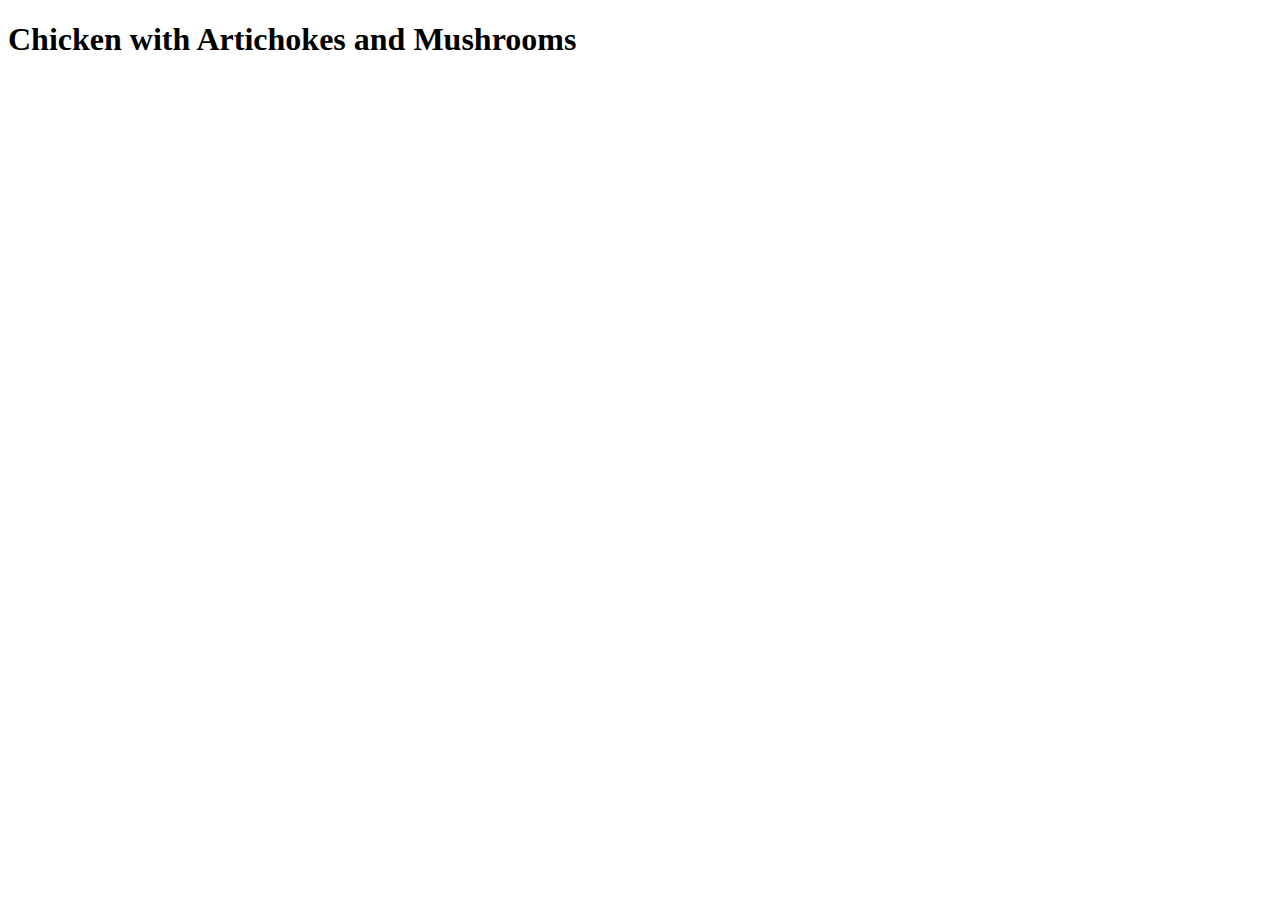
==== recipes/Artichokes.html @ 7f6b5d79 "Added Recipe list and files" ====
<!DOCTYPE html>
<html lang="en">
<head>
    <meta charset="UTF-8">
    <meta name="viewport" content="width=device-width, initial-scale=1.0">
    <title>Document</title>
</head>
<body>
    <h1>Chicken with Artichokes and Mushrooms</h1>
</body>
</html>
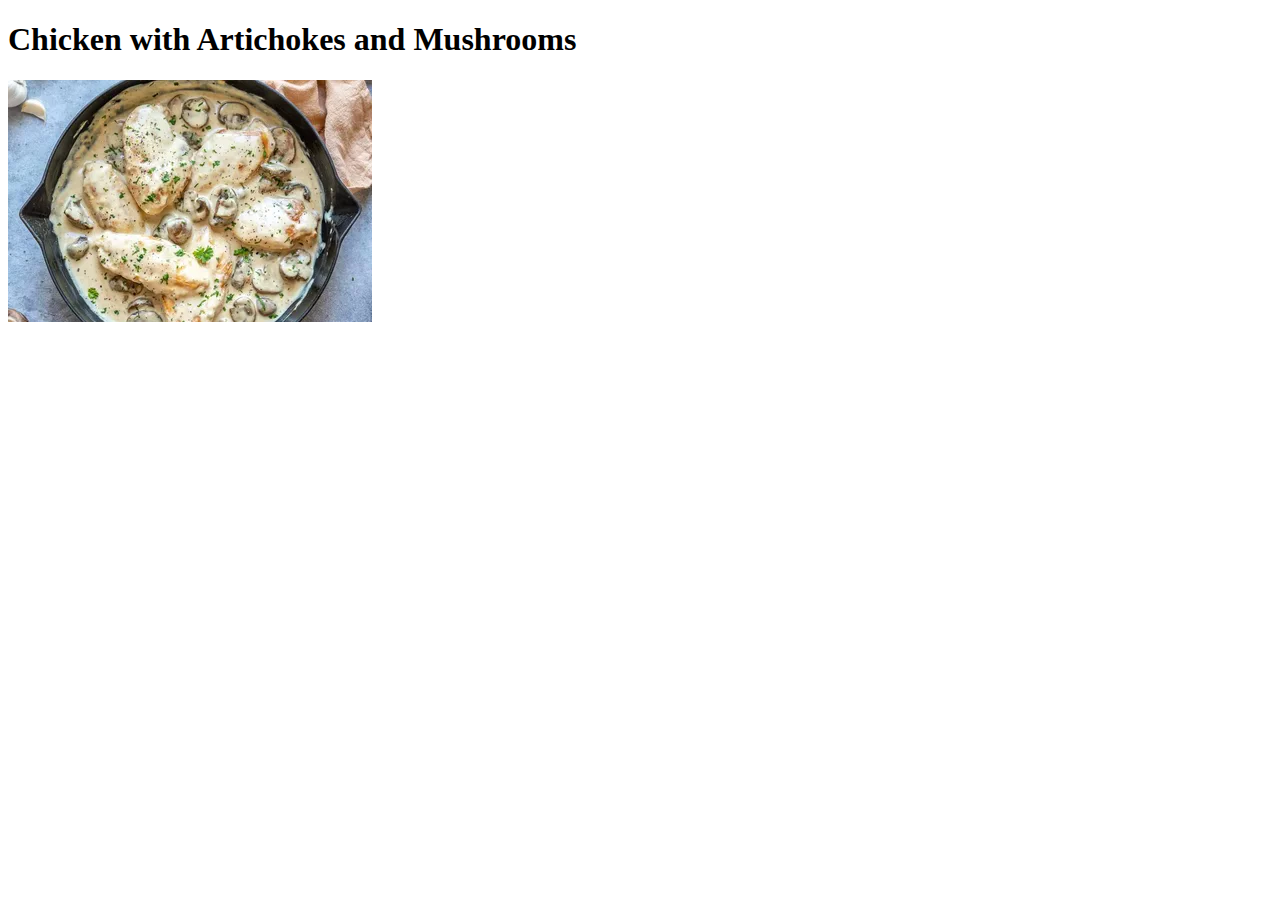
==== commit ffaeb7f9: "Added Pictures" ====
--- a/recipes/Artichokes.html
+++ b/recipes/Artichokes.html
@@ -7,5 +7,6 @@
 </head>
 <body>
     <h1>Chicken with Artichokes and Mushrooms</h1>
+    <img src="artichokes.webp">
 </body>
 </html>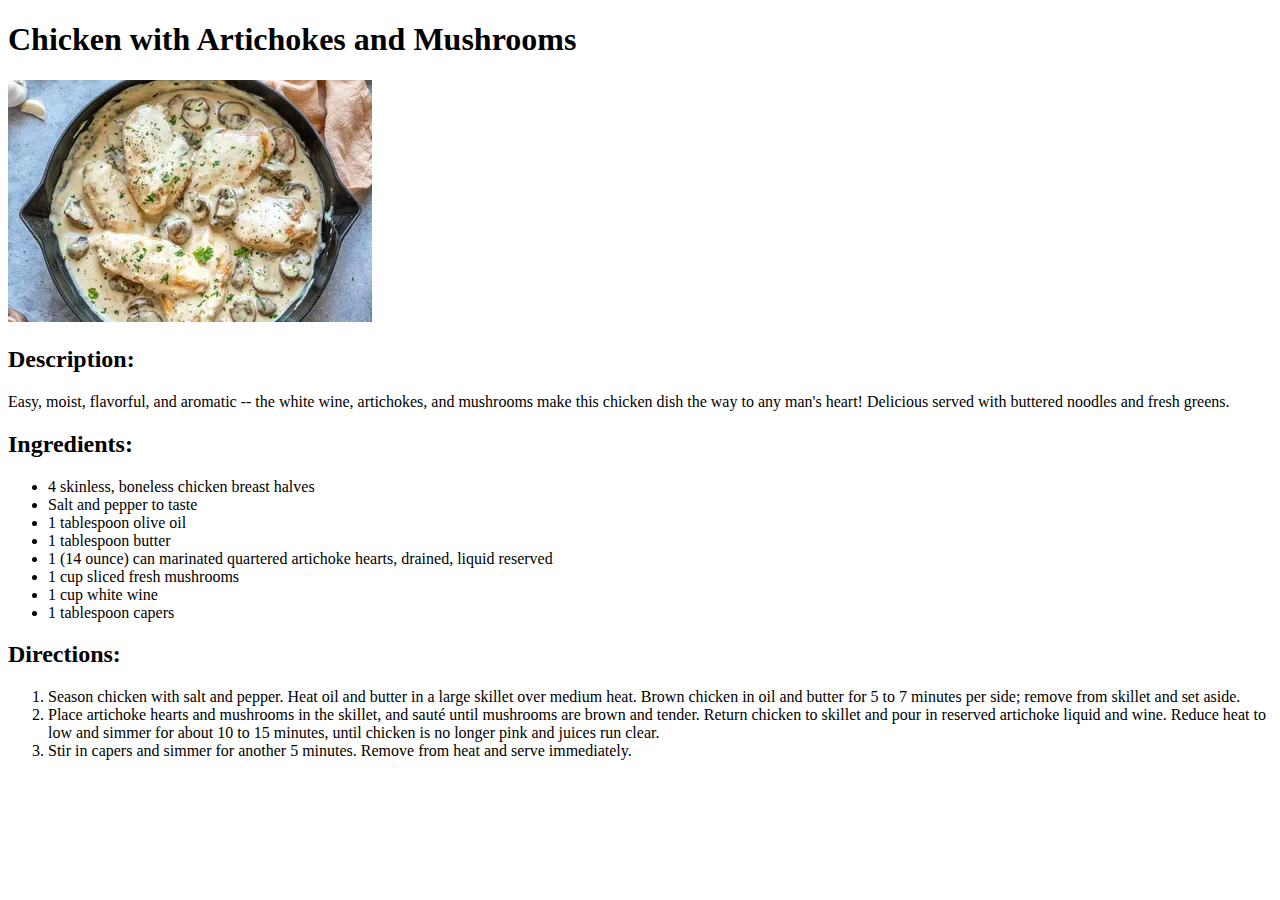
==== commit f7fed492: "Added Description, Ingredients and Recipe" ====
--- a/recipes/Artichokes.html
+++ b/recipes/Artichokes.html
@@ -8,5 +8,32 @@
 <body>
     <h1>Chicken with Artichokes and Mushrooms</h1>
     <img src="artichokes.webp">
+    <div>
+        <h2>Description:</h2>
+        <p>Easy, moist, flavorful, and aromatic -- the white wine, artichokes, and mushrooms make this chicken dish the way to any man's heart! Delicious served with buttered noodles and fresh greens.</p>
+    </div>
+
+    <div>
+        <h2>Ingredients:</h2>
+        <ul>
+            <li>4 skinless, boneless chicken breast halves</li>
+            <li>Salt and pepper to taste</li>
+            <li>1 tablespoon olive oil</li>
+            <li>1 tablespoon butter</li>
+            <li>1 (14 ounce) can marinated quartered artichoke hearts, drained, liquid reserved</li>
+            <li>1 cup sliced fresh mushrooms</li>
+            <li>1 cup white wine</li>
+            <li>1 tablespoon capers</li>
+        </ul>
+    </div>
+
+    <div>
+        <h2>Directions:</h2>
+        <ol>
+            <li>Season chicken with salt and pepper. Heat oil and butter in a large skillet over medium heat. Brown chicken in oil and butter for 5 to 7 minutes per side; remove from skillet and set aside.</li>
+            <li>Place artichoke hearts and mushrooms in the skillet, and sauté until mushrooms are brown and tender. Return chicken to skillet and pour in reserved artichoke liquid and wine. Reduce heat to low and simmer for about 10 to 15 minutes, until chicken is no longer pink and juices run clear.</li>
+            <li>Stir in capers and simmer for another 5 minutes. Remove from heat and serve immediately.</li>
+        </ol>
+    </div>
 </body>
 </html>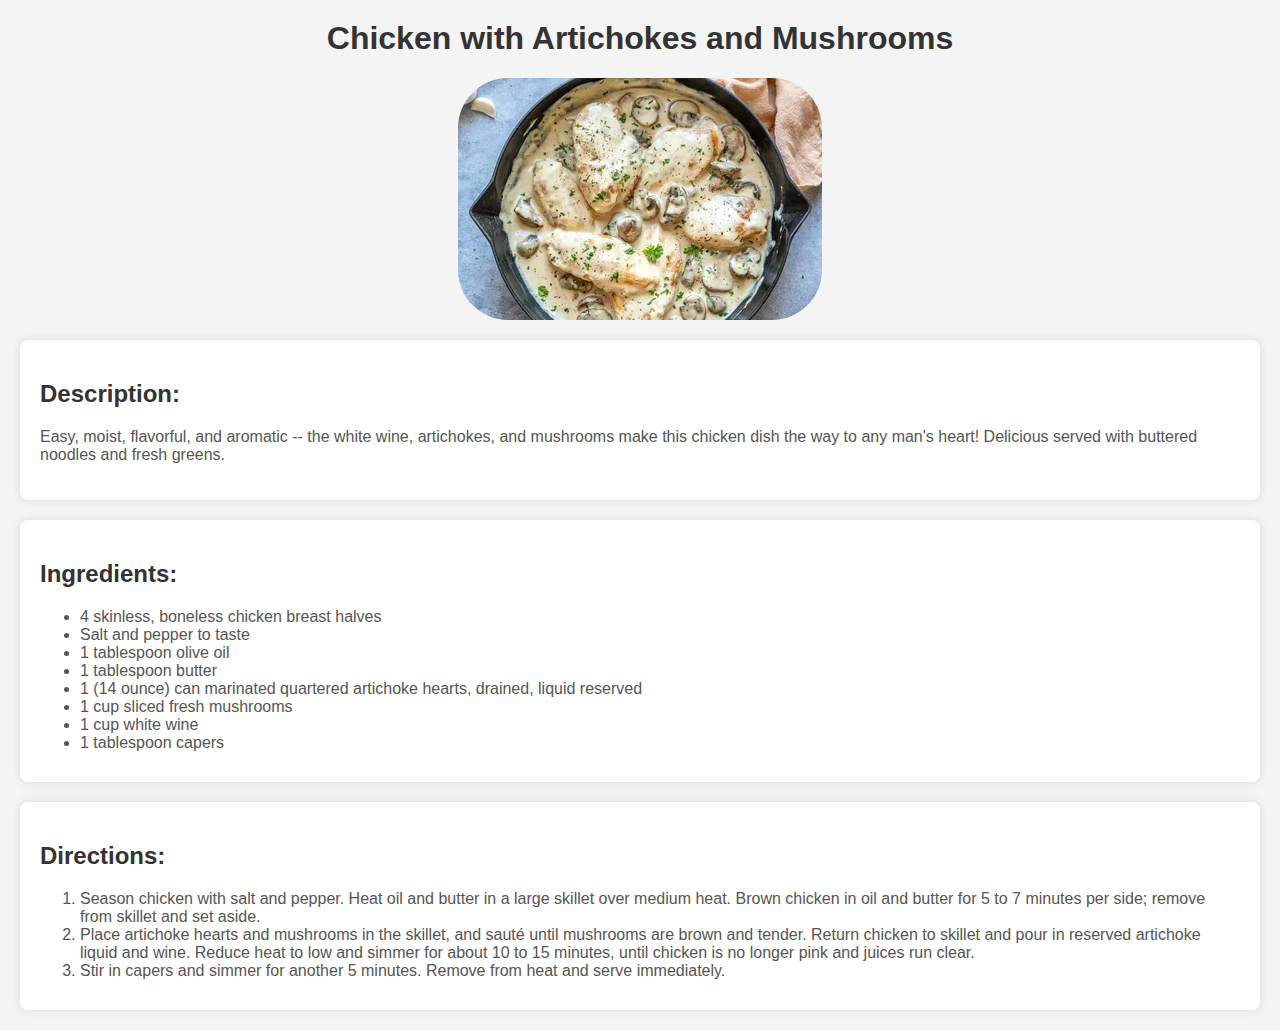
==== commit cdc5bbfa: "Added CSS" ====
--- a/recipes/Artichokes.html
+++ b/recipes/Artichokes.html
@@ -1,6 +1,50 @@
 <!DOCTYPE html>
 <html lang="en">
 <head>
+    <style>
+        body {
+            font-family: Arial, sans-serif;
+            margin: 0;
+            padding: 0;
+            background-color: #f4f4f4;
+        }
+
+        h1 {
+            text-align: center;
+            color: #333;
+            margin-top: 20px;
+        }
+
+        img {
+            max-width: 100%;
+            height: auto;
+            display: block;
+            margin: 20px auto;
+            border-radius: 50px;
+        }
+
+        div {
+            margin: 20px;
+            background-color: #fff;
+            padding: 20px;
+            border-radius: 8px;
+            box-shadow: 0 0 10px rgba(0, 0, 0, 0.1);
+        }
+
+        h2 {
+            color: #333;
+        }
+
+        p,
+        li {
+            color: #555;
+        }
+
+        ol,
+        ul {
+            margin: 10px 0;
+        }
+    </style>
     <meta charset="UTF-8">
     <meta name="viewport" content="width=device-width, initial-scale=1.0">
     <title>Document</title>
